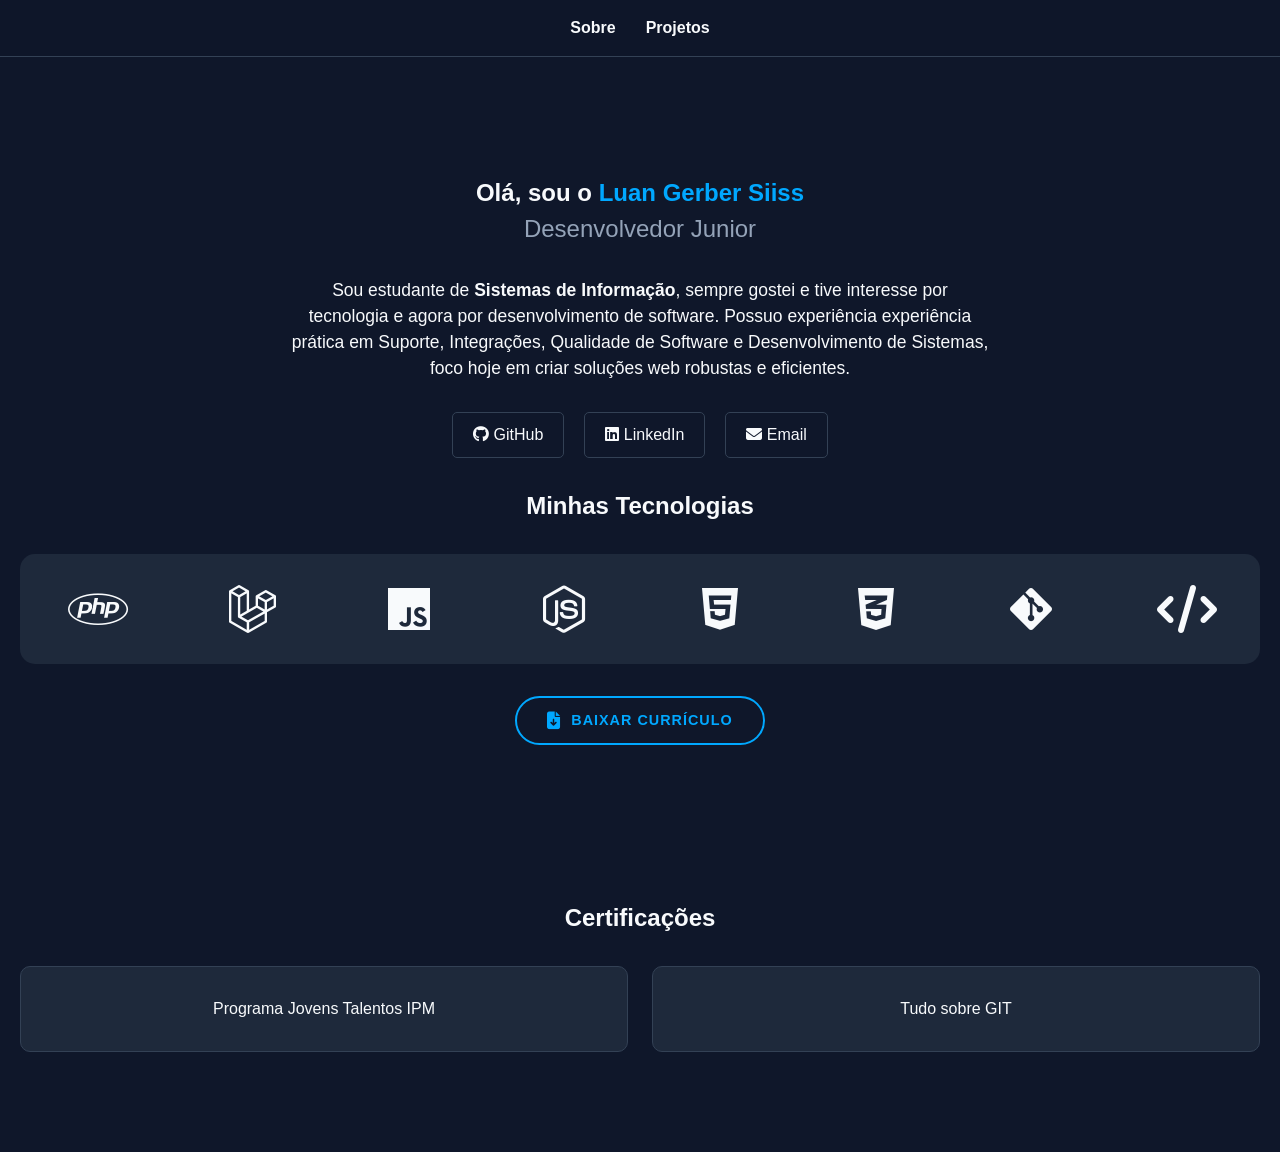
==== index.html @ 35f9d17e "Portifolio v1.0" ====
<!DOCTYPE html>
<html lang="pt-br">
<head>
    <meta charset="UTF-8">
    <meta name="viewport" content="width=device-width, initial-scale=1.0">
    <title>Luan Gerber Siiss - Portfólio </title>
    <link rel="stylesheet" href="css/index-styles.css">
    <link rel="stylesheet" href="https://cdnjs.cloudflare.com/ajax/libs/font-awesome/6.4.0/css/all.min.css">
</head>
<body>
    <header class="menu">
        <nav>
            <ul>
                <li><a href="index.html">Sobre</a></li>
                <li><a href="projetos.html">Projetos</a></li>
            </ul>
        </nav>
    </header>
    <main class="container">
        <section class="introducao">
            <div class="apresentacao">
                <h1>Olá, sou o <span>Luan Gerber Siiss</span></h1>
                <p class="cargo">Desenvolvedor Junior</p>
            </div>
            <p class="sobre-mim">
                Sou estudante de <strong>Sistemas de Informação</strong>, sempre gostei e tive interesse por tecnologia e agora por desenvolvimento de software.
                Possuo experiência experiência prática em Suporte, Integrações, Qualidade de Software e Desenvolvimento de Sistemas, foco hoje em criar soluções web robustas e eficientes.
            </p>
            <section class="contato">
                <div class="links">
                    <a href="https://github.com/LuanGSiiss" target="_blank"><i class="fab fa-github"></i> GitHub</a>
                    <a href="https://www.linkedin.com/in/luan-gerber-siiss-37b783237" target="_blank"><i class="fab fa-linkedin"></i> LinkedIn</a>
                    <a href="mailto:luangerber666@gmail.com"><i class="fas fa-envelope"></i> Email</a>
                </div>
            </section>
            <div class="tecnologias-secao">
                <h2>Minhas Tecnologias</h2>
                <div class="slider">
                    <div class="slide-seguir">
                        <div class="slide" data-name="PHP"><i class="fab fa-php"></i></div>
                        <div class="slide" data-name="Laravel"><i class="fab fa-laravel"></i></div>
                        <div class="slide" data-name="JavaScript"><i class="fab fa-js"></i></div>
                        <div class="slide" data-name="Node.js"><i class="fab fa-node-js"></i></div>
                        <div class="slide" data-name="HTML5"><i class="fab fa-html5"></i></div>
                        <div class="slide" data-name="CSS3"><i class="fab fa-css3-alt"></i></div>
                        <div class="slide" data-name="Git"><i class="fab fa-git-alt"></i></div>
                        <div class="slide" data-name="SQL"><i class="fa-solid fa-code"></i></div>
                        <div class="slide" data-name="PostgreSQL"><i class="fa-solid fa-database"></i></div>
                        <div class="slide" data-name="PHP"><i class="fab fa-php"></i></div>
                        <div class="slide" data-name="Laravel"><i class="fab fa-laravel"></i></div>
                        <div class="slide" data-name="JavaScript"><i class="fab fa-js"></i></div>
                        <div class="slide" data-name="Node.js"><i class="fab fa-node-js"></i></div>
                        <div class="slide" data-name="HTML5"><i class="fab fa-html5"></i></div>
                        <div class="slide" data-name="CSS3"><i class="fab fa-css3-alt"></i></div>
                        <div class="slide" data-name="Git"><i class="fab fa-git-alt"></i></div>
                        <div class="slide" data-name="SQL"><i class="fa-solid fa-code"></i></div>
                        <div class="slide" data-name="PostgreSQL"><i class="fa-solid fa-database"></i></div>
                    </div>
                </div>
            </div>
            
            <div class="acoes-principais">
                <a href="documentos/Currículo-Luan-Gerber-Siiss.pdf" download="Curriculo_Luan_Gerber_Siiss.pdf" class="botao-cv" target="_blank"><i class="fas fa-file-download"></i> Baixar Currículo</a>
            </div>
        </section>
        <section class="certificados">
            <h2>Certificações</h2>
            <div class="card-grid">
                <div class="card">Programa Jovens Talentos IPM</div>
                <div class="card">Tudo sobre GIT</div>
            </div>
        </section>
    </main>
</body>
</html>
---- css/index-styles.css ----
* {
    margin: 0;
    padding: 0;
    box-sizing: border-box;
}

body {
    background-color: #0f172a;
    color: #f8fafc;
    font-family: 'Segoe UI', Roboto, sans-serif;
    line-height: 1.5;
}

/* Menu */
.menu {
    position: fixed;
    top: 0;
    width: 100%;
    background: rgba(15, 23, 42, 0.9);
    backdrop-filter: blur(10px);
    z-index: 10;
    padding: 16px 0;
    border-bottom: 1px solid #334155;
}

.menu ul {
    display: flex;
    justify-content: center;
    list-style: none;
    gap: 30px;
}

.menu a {
    text-decoration: none;
    color: #f8fafc;
    font-weight: 600;
    transition: 0.3s;
}

.menu a:hover {
    color: #00a8ff;
}

/* Container Principal*/
.container {
    max-width: 1400px;
    margin: 0 auto;
    padding: 100px 20px;
}

.introducao {
    text-align: center;
    min-height: 80vh;
    display: flex;
    flex-direction: column;
    justify-content: center;
}

h1 span {
    color: #00a8ff;
}

.cargo {
    font-size: 24px;
    color: #94a3b8;
    margin-bottom: 30px;
}

.sobre-mim {
    max-width: 700px;
    margin: 0 auto;
    font-size: 17.5px;
}

/* Contato */
.contato {
    margin: 30px auto;
}

.links {
    display: flex;
    justify-content: center;
    gap: 20px;
}

.links a {
    color: #f8fafc;
    text-decoration: none;
    padding: 10px 20px;
    border: 1px solid #334155;
    border-radius: 5px;
    transition: 0.3s;
}

.links a:hover {
    background: #00a8ff;
    color: #fff;
}

/* Carrossel de Tecnologias */
.tecnologias-secao h2 { 
    margin-bottom: 30px; 
}

.slider {
    background: #1e293b;
    height: 110px;
    margin: auto;
    overflow: hidden;
    position: relative;
    width: 100%;
    border-radius: 15px;
    display: flex;
    align-items: center;
}

.slide-seguir {
    display: flex;
    width: calc(200px * 14); /* Tamanho do item * quantidade total */
    animation: scroll 20s linear infinite;
}

.slide-seguir:hover {
    animation-play-state: paused;
}

.slide {
    width: 200px;
    display: flex;
    flex-direction: column;
    align-items: center;
    justify-content: center;
    font-size: 48px;
    transition: 0.3s;
    position: relative;
}

/* Efeito para mostrar o nome no hover */
.slide::after {
    content: attr(data-name);
    position: absolute;
    top: 95%;
    font-size: 15px;
    opacity: 0;
    transition: 0.3s;
    color: #00a8ff;
}

.slide:hover {
    transform: scale(1.1);
    color: #00a8ff;
}

.slide:hover::after {
    opacity: 1;
}

/* Certificados */
.certificados {
    margin-top: 80px;
    text-align: center;
}

.card-grid {
    display: grid;
    grid-template-columns: repeat(auto-fit, minmax(250px, 1fr));
    gap: 24px;
    margin-top: 30px;
}

.card {
    background: #1e293b;
    padding: 30px;
    border-radius: 10px;
    border: 1px solid #334155;
    transition: 0.3s;
}

.card:hover {
    border-color: #00a8ff;
    transform: translateY(-5px);
}

/* Baixar Curriculo */
.acoes-principais {
    margin-top: 2rem;
    display: flex;
    justify-content: center;
}

.botao-cv {
    display: inline-flex;
    align-items: center;
    gap: 10px;
    padding: 12px 30px;
    background-color: transparent;
    color: #00a8ff;
    border: 2px solid #00a8ff;
    border-radius: 50px; /* Estilo pílula, bem moderno */
    text-decoration: none;
    font-weight: 700;
    text-transform: uppercase;
    font-size: 0.9rem;
    letter-spacing: 1px;
    transition: all 0.3s ease;
}

.botao-cv:hover {
    background-color: #00a8ff;
    color: #0f172a; /* Inverte a cor para o fundo escuro do seu site */
    box-shadow: 0 0 20px rgba(0, 168, 255, 0.4);
    transform: translateY(-3px);
}

.botao-cv i {
    font-size: 1.1rem;
}

@keyframes scroll {
    0% { transform: translateX(0); }
    100% { transform: translateX(calc(-200px * 8)); }
}
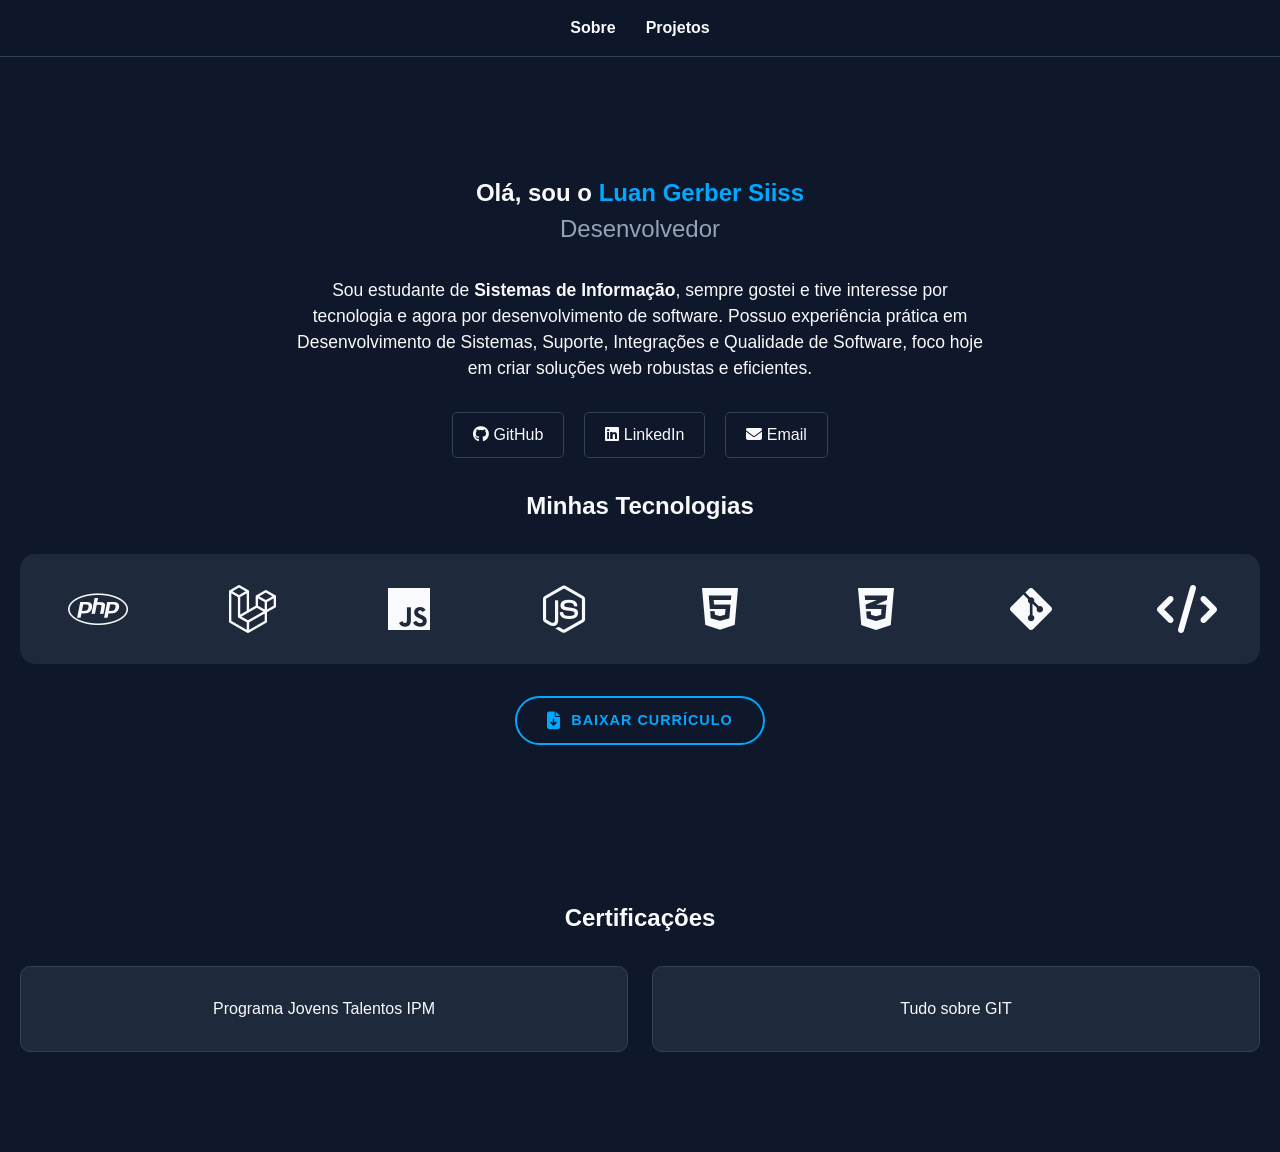
==== commit f7649fdd: "Ajustado texto de apresentação e adicionado readme" ====
--- a/index.html
+++ b/index.html
@@ -20,11 +20,11 @@
         <section class="introducao">
             <div class="apresentacao">
                 <h1>Olá, sou o <span>Luan Gerber Siiss</span></h1>
-                <p class="cargo">Desenvolvedor Junior</p>
+                <p class="cargo">Desenvolvedor</p>
             </div>
             <p class="sobre-mim">
                 Sou estudante de <strong>Sistemas de Informação</strong>, sempre gostei e tive interesse por tecnologia e agora por desenvolvimento de software.
-                Possuo experiência experiência prática em Suporte, Integrações, Qualidade de Software e Desenvolvimento de Sistemas, foco hoje em criar soluções web robustas e eficientes.
+                Possuo experiência prática em Desenvolvimento de Sistemas, Suporte, Integrações e Qualidade de Software, foco hoje em criar soluções web robustas e eficientes.
             </p>
             <section class="contato">
                 <div class="links">
